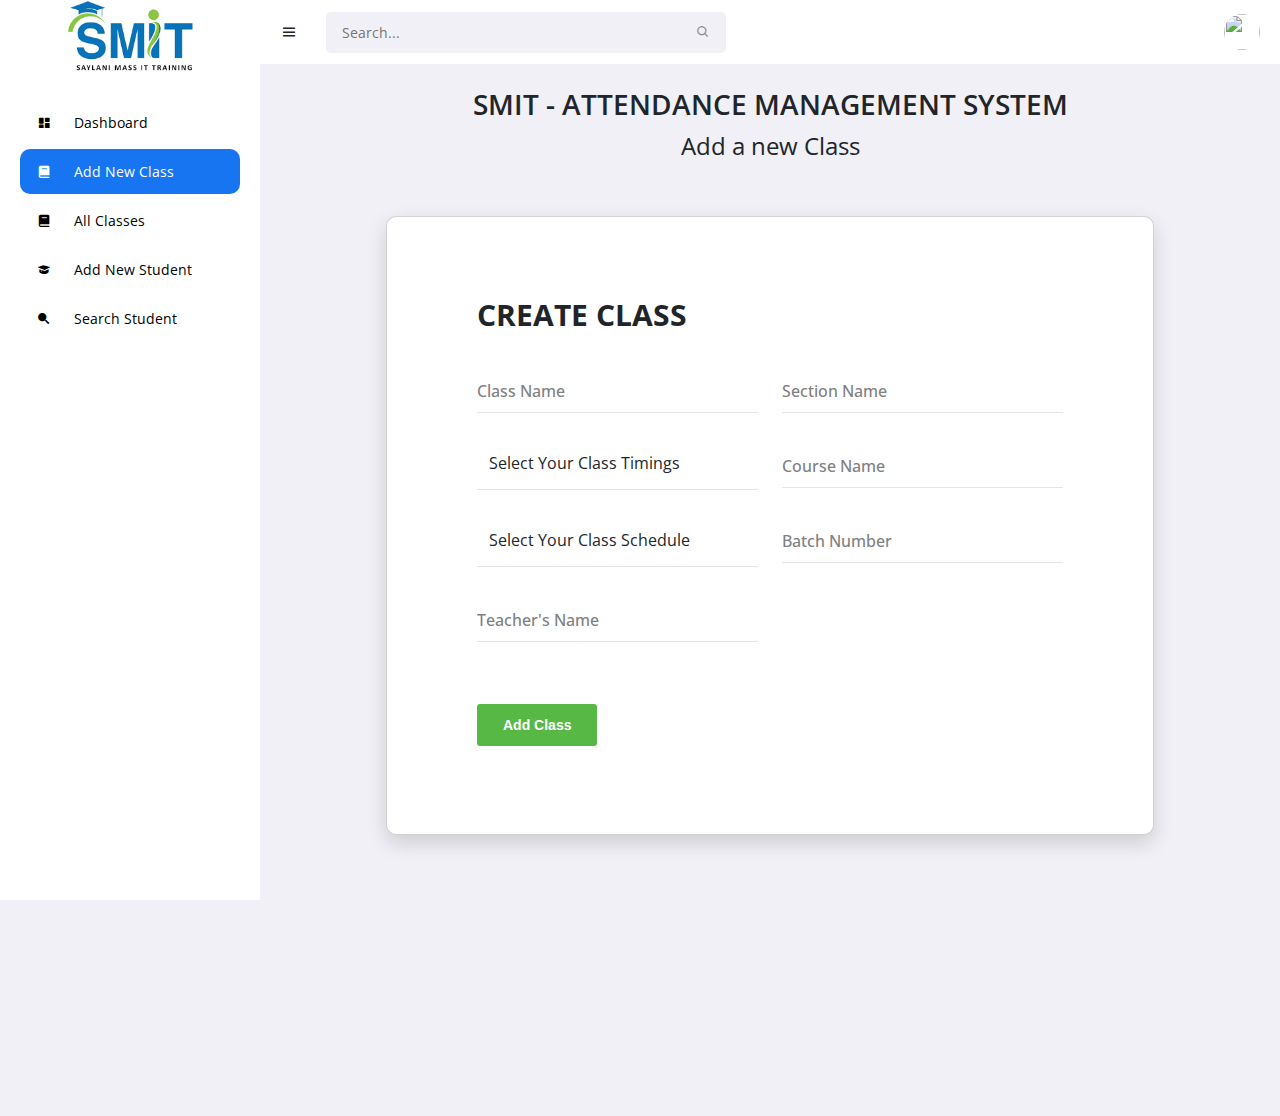
==== views/addClass/addClass.html @ 061c8e2e "last commit" ====
<!DOCTYPE html>
<html lang="en">

<head>
    <meta charset="UTF-8">
    <meta name="viewport" content="width=device-width, initial-scale=1.0">
    <link href='https://unpkg.com/boxicons@2.0.9/css/boxicons.min.css' rel='stylesheet'>
    <link href="https://cdn.jsdelivr.net/npm/bootstrap@5.2.2/dist/css/bootstrap.min.css" rel="stylesheet">
    <script src="https://unpkg.com/sweetalert/dist/sweetalert.min.js"></script>


    <link rel="stylesheet" href="addClass.css">

    <title>SMIT - Attendance Management System</title>
</head>

<body>

    <!-- SIDEBAR -->
    <section id="sidebar">
        <a href="#" class="brand"><img width="60%" class="img-fluid mx-auto my-auto" src="../../imgs/smit.png"
                alt=""></a>
        <ul class="side-menu">
            <li><a href="../dashboard/dashboard.html" class=""><i class='bx bxs-dashboard icon'></i> Dashboard</a></li>
            <li><a href="../addClass/addClass.html" class="active"><i class='bx bxs-book icon '></i> Add New Class</a>
            </li>
            <li><a href="../allClasses/allClasses.html" class=""><i class='bx bxs-book icon '></i> All Classes</a>

            <li><a href="../addStudent/addStudent.html"><i class='bx bxs-graduation icon'></i> Add New Student</a></li>
            <li><a href="#"><i class='bx bxs-search-alt-2 icon'></i> Search Student</a></li>
        </ul>
    </section>

    <!-- NAVBAR -->
    <section id="content">
        <!-- NAVBAR -->
        <nav>
            <i class='bx bx-menu toggle-sidebar'></i>
            <form action="#">
                <div class="form-group">
                    <input type="text" placeholder="Search...">
                    <i class='bx bx-search icon'></i>
                </div>
            </form>
            <div class="profile">
                <img src="https://img.icons8.com/office/40/null/guest-male--v1.png" alt="">
                <ul class="profile-link">
                    <li><a href="#"><i class='bx bxs-user-circle icon'></i> Profile</a></li>
                    <li><a href="#"><i class='bx bxs-cog'></i> Settings</a></li>
                    <li><a href="#" onclick="logout()"><i class='bx bxs-log-out-circle'></i> Logout</a></li>
                </ul>
            </div>
        </nav>
        <!-- NAVBAR -->

        <!-- MAIN -->
        <main>
            <h1 class="title text-center">SMIT - Attendance Management System</h1>
            <h3 class="text-center">Add a new Class</h3>
            <div class="info-data">

            </div>

        </main>
        <section>
            <div class="page-wrapper bg-red p-t-180 p-b-100 font-robo">
                <div class="wrapper wrapper--w960">
                    <div class="card card-2">
                        <div class="card-body">
                            <h2 class="title">Create Class</h2>
                            <form>
                                <div class="row">
                                    <div class="col-lg-6">
                                        <div class="input-group">
                                            <input class="input--style-2" type="text" placeholder="Class Name"
                                                id="class-name">
                                        </div>
                                        <div class="input-group">
                                            <select class="form-control mb-2 border-0" id="class-timings">
                                                <option class="hidden" selected disabled>Select Your Class Timings
                                                </option>
                                                <option value="9to11">9am to 11am</option>
                                                <option value="11to1">11am to 1pm</option>
                                            </select>
                                        </div>
                                        <div class="input-group">
                                            <select class="form-control mb-2 border-0" id="class-schedule">
                                                <option class="hidden" selected disabled>Select Your Class Schedule
                                                </option>
                                                <option value="MWF">MWF (Monday, Wednesday, Friday)</option>
                                                <option value="TTS">TTS (Tuesday, Thursday, Saturday)</option>
                                            </select>
                                        </div>
                                        <div class="input-group text-center">
                                            <input class="input--style-2" type="text" placeholder="Teacher's Name"
                                                id="teacher-name">
                                        </div>
                            
                                    </div>
                                    <div class="col-lg-6">
                                        <div class="input-group">
                                            <input class="input--style-2" type="text" placeholder="Section Name" id="section-name">
                                        </div>
                                        <div class="input-group">
                                            <input class="input--style-2" type="text" placeholder="Course Name" id="course-name">
                                        </div>
                                        <div class="input-group">
                                            <input class="input--style-2" type="text" placeholder="Batch Number"
                                                id="batch-number">
                                        </div>
                                        
                                    </div>
                                </div>

                            </form>
                            <div class="p-t-30">
                                <button onclick="addClass()" class="btn btn--radius btn--green">Add Class</button>
                            </div>
                        </div>
                    </div>
                </div>
            </div>
        </section>
        <!-- MAIN -->
    </section>
    <!-- NAVBAR -->

    <script type="module" src="addClass.js"></script>
    <script type="module" src="../../config/firebase.js"></script>
</body>

</html>
---- views/addClass/addClass.css ----
@import url('https://fonts.googleapis.com/css2?family=Open+Sans:wght@400;500;600;700&display=swap');

* {
	font-family: 'Open Sans', sans-serif;
	margin: 0;
	padding: 0;
	box-sizing: border-box;
}

:root {
	--grey: #F1F0F6;
	--dark-grey: #8D8D8D;
	--light: #fff;
	--dark: #000;
	--green: #81D43A;
	--light-green: #E3FFCB;
	--blue: #1775F1;
	--light-blue: #D0E4FF;
	--dark-blue: #0C5FCD;
	--red: #FC3B56;
}

html {
	overflow-x: hidden;
}

body {
	background: var(--grey);
	overflow-x: hidden;
}

a {
	text-decoration: none;
}

li {
	list-style: none;
}







/* SIDEBAR */
#sidebar {
	position: fixed;
	max-width: 260px;
	width: 100%;
	background: var(--light);
	top: 0;
	left: 0;
	height: 100%;
	overflow-y: auto;
	scrollbar-width: none;
	transition: all .3s ease;
	z-index: 200;
}
#sidebar.hide {
	max-width: 60px;
}
#sidebar.hide:hover {
	max-width: 260px;
}
#sidebar::-webkit-scrollbar {
	display: none;
}
#sidebar .brand {
	font-size: 24px;
	display: flex;
	align-items: center;
	height: 64px;
	font-weight: 700;
	color: var(--blue);
	position: sticky;
	top: 0;
	left: 0;
	z-index: 100;
	background: var(--light);
	transition: all .3s ease;
	padding: 0 6px;
}
#sidebar .icon {
	min-width: 48px;
	display: flex;
	justify-content: center;
	align-items: center;
	margin-right: 6px;
}
#sidebar .icon-right {
	margin-left: auto;
	transition: all .3s ease;
}
#sidebar .side-menu {
	margin: 36px 0;
	padding: 0 20px;
	transition: all .3s ease;
}
#sidebar.hide .side-menu {
	padding: 0 6px;
}
#sidebar.hide:hover .side-menu {
	padding: 0 20px;
}
#sidebar .side-menu a {
	display: flex;
	align-items: center;
	font-size: 14px;
	color: var(--dark);
	padding: 12px 16px 12px 0;
	transition: all .3s ease;
	border-radius: 10px;
	margin: 4px 0;
	white-space: nowrap;
}
#sidebar .side-menu > li > a:hover {
	background: var(--grey);
}
#sidebar .side-menu > li > a.active .icon-right {
	transform: rotateZ(90deg);
}
#sidebar .side-menu > li > a.active,
#sidebar .side-menu > li > a.active:hover {
	background: var(--blue);
	color: var(--light);
}
#sidebar .divider {
	margin-top: 24px;
	font-size: 12px;
	text-transform: uppercase;
	font-weight: 700;
	color: var(--dark-grey);
	transition: all .3s ease;
	white-space: nowrap;
}
#sidebar.hide:hover .divider {
	text-align: left;
}
#sidebar.hide .divider {
	text-align: center;
}
#sidebar .side-dropdown {
	padding-left: 54px;
	max-height: 0;
	overflow-y: hidden;
	transition: all .15s ease;
}
#sidebar .side-dropdown.show {
	max-height: 1000px;
}
#sidebar .side-dropdown a:hover {
	color: var(--blue);
}
#sidebar .ads {
	width: 100%;
	padding: 20px;
}
#sidebar.hide .ads {
	display: none;
}
#sidebar.hide:hover .ads {
	display: block;
}
#sidebar .ads .wrapper {
	background: var(--grey);
	padding: 20px;
	border-radius: 10px;
}
#sidebar .btn-upgrade {
	font-size: 14px;
	display: flex;
	justify-content: center;
	align-items: center;
	padding: 12px 0;
	color: var(--light);
	background: var(--blue);
	transition: all .3s ease;
	border-radius: 5px;
	font-weight: 600;
	margin-bottom: 12px;
}
#sidebar .btn-upgrade:hover {
	background: var(--dark-blue);
}
#sidebar .ads .wrapper p {
	font-size: 12px;
	color: var(--dark-grey);
	text-align: center;
}
#sidebar .ads .wrapper p span {
	font-weight: 700;
}
/* SIDEBAR */





/* CONTENT */
#content {
	position: relative;
	width: calc(100% - 260px);
	left: 260px;
	transition: all .3s ease;
}
#sidebar.hide + #content {
	width: calc(100% - 60px);
	left: 60px;
}
/* NAVBAR */
nav {
	background: var(--light);
	height: 64px;
	padding: 0 20px;
	display: flex;
	align-items: center;
	grid-gap: 28px;
	position: sticky;
	top: 0;
	left: 0;
	z-index: 100;
}
nav .toggle-sidebar {
	font-size: 18px;
	cursor: pointer;
}
nav form {
	max-width: 400px;
	width: 100%;
	margin-right: auto;
}
nav .form-group {
	position: relative;
}
nav .form-group input {
	width: 100%;
	background: var(--grey);
	border-radius: 5px;
	border: none;
	outline: none;
	padding: 10px 36px 10px 16px;
	transition: all .3s ease;
}
nav .form-group input:focus {
	box-shadow: 0 0 0 1px var(--blue), 0 0 0 4px var(--light-blue);
}
nav .form-group .icon {
	position: absolute;
	top: 50%;
	transform: translateY(-50%);
	right: 16px;
	color: var(--dark-grey);
}
nav .nav-link {
	position: relative;
}
nav .nav-link .icon {
	font-size: 18px;
	color: var(--dark);
}
nav .nav-link .badge {
	position: absolute;
	top: -12px;
	right: -12px;
	width: 20px;
	height: 20px;
	border-radius: 50%;
	border: 2px solid var(--light);
	background: var(--red);
	display: flex;
	justify-content: center;
	align-items: center;
	color: var(--light);
	font-size: 10px;
	font-weight: 700;
}
nav .divider {
	width: 1px;
	background: var(--grey);
	height: 12px;
	display: block;
}
nav .profile {
	position: relative;
}
nav .profile img {
	width: 36px;
	height: 36px;
	border-radius: 50%;
	object-fit: cover;
	cursor: pointer;
}
nav .profile .profile-link {
	position: absolute;
	top: calc(100% + 10px);
	right: 0;
	background: var(--light);
	padding: 10px 0;
	box-shadow: 4px 4px 16px rgba(0, 0, 0, .1);
	border-radius: 10px;
	width: 160px;
	opacity: 0;
	pointer-events: none;
	transition: all .3s ease;
}
nav .profile .profile-link.show {
	opacity: 1;
	pointer-events: visible;
	top: 100%;
}
nav .profile .profile-link a {
	padding: 10px 16px;
	display: flex;
	grid-gap: 10px;
	font-size: 14px;
	color: var(--dark);
	align-items: center;
	transition: all .3s ease;
}
nav .profile .profile-link a:hover {
	background: var(--grey);
}
/* NAVBAR */



/* MAIN */
main {
	width: 100%;
	padding: 24px 20px 20px 20px;
}
main .title {
	font-size: 28px;
	font-weight: 600;
	margin-bottom: 10px;
}
main .breadcrumbs {
	display: flex;
	grid-gap: 6px;
}
main .breadcrumbs li,
main .breadcrumbs li a {
	font-size: 14px;
}
main .breadcrumbs li a {
	color: var(--blue);
}
main .breadcrumbs li a.active,
main .breadcrumbs li.divider {
	color: var(--dark-grey);
	pointer-events: none;
}
main .info-data {
	margin-top: 36px;
	display: grid;
	grid-template-columns: repeat(auto-fit, minmax(240px, 1fr));
	grid-gap: 20px;
}
main .info-data .card {
	padding: 20px;
	border-radius: 10px;
	background: var(--light);
	box-shadow: 4px 4px 16px rgba(0, 0, 0, .05);
}
main .card .head {
	display: flex;
	justify-content: space-between;
	align-items: flex-start;
}
main .card .head h2 {
	font-size: 24px;
	font-weight: 600;
}
main .card .head p {
	font-size: 14px;
}
main .card .head .icon {
	font-size: 20px;
	color: var(--green);
}
main .card .head .icon.down {
	color: var(--red);
}
main .card .progress {
	display: block;
	margin-top: 24px;
	height: 10px;
	width: 100%;
	border-radius: 10px;
	background: var(--grey);
	overflow-y: hidden;
	position: relative;
	margin-bottom: 4px;
}
main .card .progress::before {
	content: '';
	position: absolute;
	top: 0;
	left: 0;
	height: 100%;
	background: var(--blue);
	width: var(--value);
}
main .card .label {
	font-size: 14px;
	font-weight: 700;
}
main .data {
	display: flex;
	grid-gap: 20px;
	margin-top: 20px;
	flex-wrap: wrap;
}
main .data .content-data {
	flex-grow: 1;
	flex-basis: 400px;
	padding: 20px;
	background: var(--light);
	border-radius: 10px;
	box-shadow: 4px 4px 16px rgba(0, 0, 0, .1);
}
main .content-data .head {
	display: flex;
	justify-content: space-between;
	align-items: center;
	margin-bottom: 24px;
}
main .content-data .head h3 {
	font-size: 20px;
	font-weight: 600;
}
main .content-data .head .menu {
	position: relative;
	display: flex;
	justify-content: center;
	align-items: center;
}
main .content-data .head .menu .icon {
	cursor: pointer;
}
main .content-data .head .menu-link {
	position: absolute;
	top: calc(100% + 10px);
	right: 0;
	width: 140px;
	background: var(--light);
	border-radius: 10px;
	box-shadow: 4px 4px 16px rgba(0, 0, 0, .1);
	padding: 10px 0;
	z-index: 100;
	opacity: 0;
	pointer-events: none;
	transition: all .3s ease;
}
main .content-data .head .menu-link.show {
	top: 100%;
	opacity: 1;
	pointer-events: visible;
}
main .content-data .head .menu-link a {
	display: block;
	padding: 6px 16px;
	font-size: 14px;
	color: var(--dark);
	transition: all .3s ease;
}
main .content-data .head .menu-link a:hover {
	background: var(--grey);
}
main .content-data .chart {
	width: 100%;
	max-width: 100%;
	overflow-x: auto;
	scrollbar-width: none;
}
main .content-data .chart::-webkit-scrollbar {
	display: none;
}

main .chat-box {
	width: 100%;
	max-height: 360px;
	overflow-y: auto;
	scrollbar-width: none;
}
main .chat-box::-webkit-scrollbar {
	display: none;
}
main .chat-box .day {
	text-align: center;
	margin-bottom: 10px;
}
main .chat-box .day span {
	display: inline-block;
	padding: 6px 12px;
	border-radius: 20px;
	background: var(--light-blue);
	color: var(--blue);
	font-size: 12px;
	font-weight: 600;
}
main .chat-box .msg img {
	width: 28px;
	height: 28px;
	border-radius: 50%;
	object-fit: cover;
}
main .chat-box .msg {
	display: flex;
	grid-gap: 6px;
	align-items: flex-start;
}
main .chat-box .profile .username {
	font-size: 14px;
	font-weight: 600;
	display: inline-block;
	margin-right: 6px;
}
main .chat-box .profile .time {
	font-size: 12px;
	color: var(--dark-grey);
}
main .chat-box .chat p {
	font-size: 14px;
	padding: 6px 10px;
	display: inline-block;
	max-width: 400px;
	line-height: 150%;
}
main .chat-box .msg:not(.me) .chat p {
	border-radius: 0 5px 5px 5px;
	background: var(--blue);
	color: var(--light);
}
main .chat-box .msg.me {
	justify-content: flex-end;
}
main .chat-box .msg.me .profile {
	text-align: right;
}
main .chat-box .msg.me p {
	background: var(--grey);
	border-radius: 5px 0 5px 5px;
}
main form {
	margin-top: 6px;
}
main .form-group {
	width: 100%;
	display: flex;
	grid-gap: 10px;
}
main .form-group input {
	flex-grow: 1;
	padding: 10px 16px;
	border-radius: 5px;
	outline: none;
	background: var(--grey);
	border: none;
	transition: all .3s ease;
	width: 100%;
}
main .form-group input:focus {
	box-shadow: 0 0 0 1px var(--blue), 0 0 0 4px var(--light-blue);
}
main .btn-send {
	padding: 0 16px;
	background: var(--blue);
	border-radius: 5px;
	color: var(--light);
	cursor: pointer;
	border: none;
	transition: all .3s ease;
}
main .btn-send:hover {
	background: var(--dark-blue);
}



@media screen and (max-width: 768px) {
	#content {
		position: relative;
		width: calc(100% - 60px);
		transition: all .3s ease;
	}
	nav .nav-link,
	nav .divider {
		display: none;
	}
}


/* ==========================================================================
   #FONT
   ========================================================================== */
   .font-robo {
    font-family: "Roboto", "Arial", "Helvetica Neue", sans-serif;
  }
  
  /* ==========================================================================
     #GRID
     ========================================================================== */
  .row {
    display: -webkit-box;
    display: -webkit-flex;
    display: -moz-box;
    display: -ms-flexbox;
    display: flex;
    -webkit-flex-wrap: wrap;
    -ms-flex-wrap: wrap;
    flex-wrap: wrap;
  }
  
  .row-space {
    -webkit-box-pack: justify;
    -webkit-justify-content: space-between;
    -moz-box-pack: justify;
    -ms-flex-pack: justify;
    justify-content: space-between;
  }
  
  .col-2 {
    width: -webkit-calc((100% - 60px) / 2);
    width: -moz-calc((100% - 60px) / 2);
    width: calc((100% - 60px) / 2);
  }
  
  @media (max-width: 767px) {
    .col-2 {
      width: 100%;
    }
  }
  
  /* ==========================================================================
     #BOX-SIZING
     ========================================================================== */
  /**
   * More sensible default box-sizing:
   * css-tricks.com/inheriting-box-sizing-probably-slightly-better-best-practice
   */
  html {
    -webkit-box-sizing: border-box;
    -moz-box-sizing: border-box;
    box-sizing: border-box;
  }
  
  * {
    padding: 0;
    margin: 0;
  }
  
  *, *:before, *:after {
    -webkit-box-sizing: inherit;
    -moz-box-sizing: inherit;
    box-sizing: inherit;
  }
  
  /* ==========================================================================
     #RESET
     ========================================================================== */
  /**
   * A very simple reset that sits on top of Normalize.css.
   */
  body,
  h1, h2, h3, h4, h5, h6,
  blockquote, p, pre,
  dl, dd, ol, ul,
  figure,
  hr,
  fieldset, legend {
    margin: 0;
    padding: 0;
  }
  
  /**
   * Remove trailing margins from nested lists.
   */
  li > ol,
  li > ul {
    margin-bottom: 0;
  }
  
  /**
   * Remove default table spacing.
   */
  table {
    border-collapse: collapse;
    border-spacing: 0;
  }
  
  /**
   * 1. Reset Chrome and Firefox behaviour which sets a `min-width: min-content;`
   *    on fieldsets.
   */
  fieldset {
    min-width: 0;
    /* [1] */
    border: 0;
  }
  
  button {
    outline: none;
    background: none;
    border: none;
  }
  
  /* ==========================================================================
     #PAGE WRAPPER
     ========================================================================== */
  .page-wrapper {
    min-height: 100vh;
  }
  
  body {
    font-family: "Roboto", "Arial", "Helvetica Neue", sans-serif;
    font-weight: 400;
    font-size: 14px;
  }
  
  h1, h2, h3, h4, h5, h6 {
    font-weight: 400;
  }
  
  h1 {
    font-size: 36px;
  }
  
  h2 {
    font-size: 30px;
  }
  
  h3 {
    font-size: 24px;
  }
  
  h4 {
    font-size: 18px;
  }
  
  h5 {
    font-size: 15px;
  }
  
  h6 {
    font-size: 13px;
  }
  
  /* ==========================================================================
     #BACKGROUND
     ========================================================================== */
 
  
  /* ==========================================================================
     #SPACING
     ========================================================================== */
  .p-t-100 {
    padding-top: 100px;
  }
  
  
  .p-t-20 {
    padding-top: 20px;
  }
  
  .p-t-30 {
    padding-top: 30px;
  }
  
  .p-b-100 {
    padding-bottom: 100px;
  }
  
  /* ==========================================================================
     #WRAPPER
     ========================================================================== */
  .wrapper {
    margin: 0 auto;
    display: flex;
    justify-content: center;
  }
  
  .wrapper--w960 {
    max-width: 960px;
  }
  
  .wrapper--w680 {
    max-width: 680px;
  }
  
  /* ==========================================================================
     #BUTTON
     ========================================================================== */
  .btn {
    line-height: 40px;
    display: inline-block;
    padding: 0 25px;
    cursor: pointer;
    color: #fff;
    font-family: "Roboto", "Arial", "Helvetica Neue", sans-serif;
    -webkit-transition: all 0.4s ease;
    -o-transition: all 0.4s ease;
    -moz-transition: all 0.4s ease;
    transition: all 0.4s ease;
    font-size: 14px;
    font-weight: 700;
  }
  
  .btn--radius {
    -webkit-border-radius: 3px;
    -moz-border-radius: 3px;
    border-radius: 3px;
  }
  
  .btn--green {
    background: #57b846;
  }
  
  .btn--green:hover {
    background: #4dae3c;
  }
  
  /* ==========================================================================
     #DATE PICKER
     ========================================================================== */
  td.active {
    background-color: #2c6ed5;
  }
  
  input[type="date" i] {
    padding: 14px;
  }
  
  .table-condensed td, .table-condensed th {
    font-size: 14px;
    font-family: "Roboto", "Arial", "Helvetica Neue", sans-serif;
    font-weight: 400;
  }
  
  .daterangepicker td {
    width: 40px;
    height: 30px;
  }
  
  .daterangepicker {
    border: none;
    -webkit-box-shadow: 0px 8px 20px 0px rgba(0, 0, 0, 0.15);
    -moz-box-shadow: 0px 8px 20px 0px rgba(0, 0, 0, 0.15);
    box-shadow: 0px 8px 20px 0px rgba(0, 0, 0, 0.15);
    display: none;
    border: 1px solid #e0e0e0;
    margin-top: 5px;
  }
  
  .daterangepicker::after, .daterangepicker::before {
    display: none;
  }
  
  .daterangepicker thead tr th {
    padding: 10px 0;
  }
  
  .daterangepicker .table-condensed th select {
    border: 1px solid #ccc;
    -webkit-border-radius: 3px;
    -moz-border-radius: 3px;
    border-radius: 3px;
    font-size: 14px;
    padding: 5px;
    outline: none;
  }
  
  /* ==========================================================================
     #FORM
     ========================================================================== */
  input {
    outline: none;
    margin: 0;
    border: none;
    -webkit-box-shadow: none;
    -moz-box-shadow: none;
    box-shadow: none;
    width: 100%;
    font-size: 14px;
    font-family: inherit;
  }
  
  /* input group 1 */
  /* end input group 1 */
  .input-group {
    position: relative;
    margin-bottom: 32px;
    border-bottom: 1px solid #e5e5e5;
  }
  
  .input-icon {
    position: absolute;
    font-size: 18px;
    color: #ccc;
    right: 8px;
    top: 50%;
    -webkit-transform: translateY(-50%);
    -moz-transform: translateY(-50%);
    -ms-transform: translateY(-50%);
    -o-transform: translateY(-50%);
    transform: translateY(-50%);
    cursor: pointer;
  }
  
  .input--style-2 {
    padding: 9px 0;
    color: #666;
    font-size: 16px;
    font-weight: 500;
  }
  
  .input--style-2::-webkit-input-placeholder {
    /* WebKit, Blink, Edge */
    color: #808080;
  }
  
  .input--style-2:-moz-placeholder {
    /* Mozilla Firefox 4 to 18 */
    color: #808080;
    opacity: 1;
  }
  
  .input--style-2::-moz-placeholder {
    /* Mozilla Firefox 19+ */
    color: #808080;
    opacity: 1;
  }
  
  .input--style-2:-ms-input-placeholder {
    /* Internet Explorer 10-11 */
    color: #808080;
  }
  
  .input--style-2:-ms-input-placeholder {
    /* Microsoft Edge */
    color: #808080;
  }
  
  /* ==========================================================================
     #SELECT2
     ========================================================================== */
  .select--no-search .select2-search {
    display: none !important;
  }
  
  .rs-select2 .select2-container {
    width: 100% !important;
    outline: none;
  }
  
  .rs-select2 .select2-container .select2-selection--single {
    outline: none;
    border: none;
    height: 36px;
  }
  
  .rs-select2 .select2-container .select2-selection--single .select2-selection__rendered {
    line-height: 36px;
    padding-left: 0;
    color: #808080;
    font-size: 16px;
    font-family: inherit;
    font-weight: 500;
  }
  
  .rs-select2 .select2-container .select2-selection--single .select2-selection__arrow {
    height: 34px;
    right: 4px;
    display: -webkit-box;
    display: -webkit-flex;
    display: -moz-box;
    display: -ms-flexbox;
    display: flex;
    -webkit-box-pack: center;
    -webkit-justify-content: center;
    -moz-box-pack: center;
    -ms-flex-pack: center;
    justify-content: center;
    -webkit-box-align: center;
    -webkit-align-items: center;
    -moz-box-align: center;
    -ms-flex-align: center;
    align-items: center;
  }
  
  .rs-select2 .select2-container .select2-selection--single .select2-selection__arrow b {
    display: none;
  }
  
  .rs-select2 .select2-container .select2-selection--single .select2-selection__arrow:after {
    font-family: "Material-Design-Iconic-Font";
    content: '\f2f9';
    font-size: 18px;
    color: #ccc;
    -webkit-transition: all 0.4s ease;
    -o-transition: all 0.4s ease;
    -moz-transition: all 0.4s ease;
    transition: all 0.4s ease;
  }
  
  .rs-select2 .select2-container.select2-container--open .select2-selection--single .select2-selection__arrow::after {
    -webkit-transform: rotate(-180deg);
    -moz-transform: rotate(-180deg);
    -ms-transform: rotate(-180deg);
    -o-transform: rotate(-180deg);
    transform: rotate(-180deg);
  }
  
  .select2-container--open .select2-dropdown--below {
    border: none;
    -webkit-border-radius: 3px;
    -moz-border-radius: 3px;
    border-radius: 3px;
    -webkit-box-shadow: 0px 8px 20px 0px rgba(0, 0, 0, 0.15);
    -moz-box-shadow: 0px 8px 20px 0px rgba(0, 0, 0, 0.15);
    box-shadow: 0px 8px 20px 0px rgba(0, 0, 0, 0.15);
    border: 1px solid #e0e0e0;
    margin-top: 5px;
    overflow: hidden;
  }
  
  /* ==========================================================================
     #TITLE
     ========================================================================== */
  
  .title {
    text-transform: uppercase;
    font-weight: 700;
    margin-bottom: 37px;
  }
  
  /* ==========================================================================
     #CARD
     ========================================================================== */
  .card {
    overflow: hidden;
    -webkit-border-radius: 3px;
    -moz-border-radius: 3px;
    border-radius: 3px;
    background: #fff;
  }
  
  .card-2 {
    -webkit-box-shadow: 0px 8px 20px 0px rgba(0, 0, 0, 0.15);
    -moz-box-shadow: 0px 8px 20px 0px rgba(0, 0, 0, 0.15);
    box-shadow: 0px 8px 20px 0px rgba(0, 0, 0, 0.15);
    -webkit-border-radius: 10px;
    -moz-border-radius: 10px;
    border-radius: 10px;
    width: 80%;
    display: table;
  }
  
  .card-2 .card-heading {
    background: url("../images/bg-heading-02.jpg") top left/cover no-repeat;
    width: 29.1%;
    display: table-cell;
  }
  
  .card-2 .card-body {
    display: table-cell;
    padding: 80px 90px;
    padding-bottom: 88px;
  }
  
  @media (max-width: 767px) {
    .card-2 {
      display: block;
    }
    .card-2 .card-heading {
      width: 100%;
      display: block;
      padding-top: 300px;
      background-position: left center;
    }
    .card-2 .card-body {
      display: block;
      padding: 60px 50px;
    }
  }
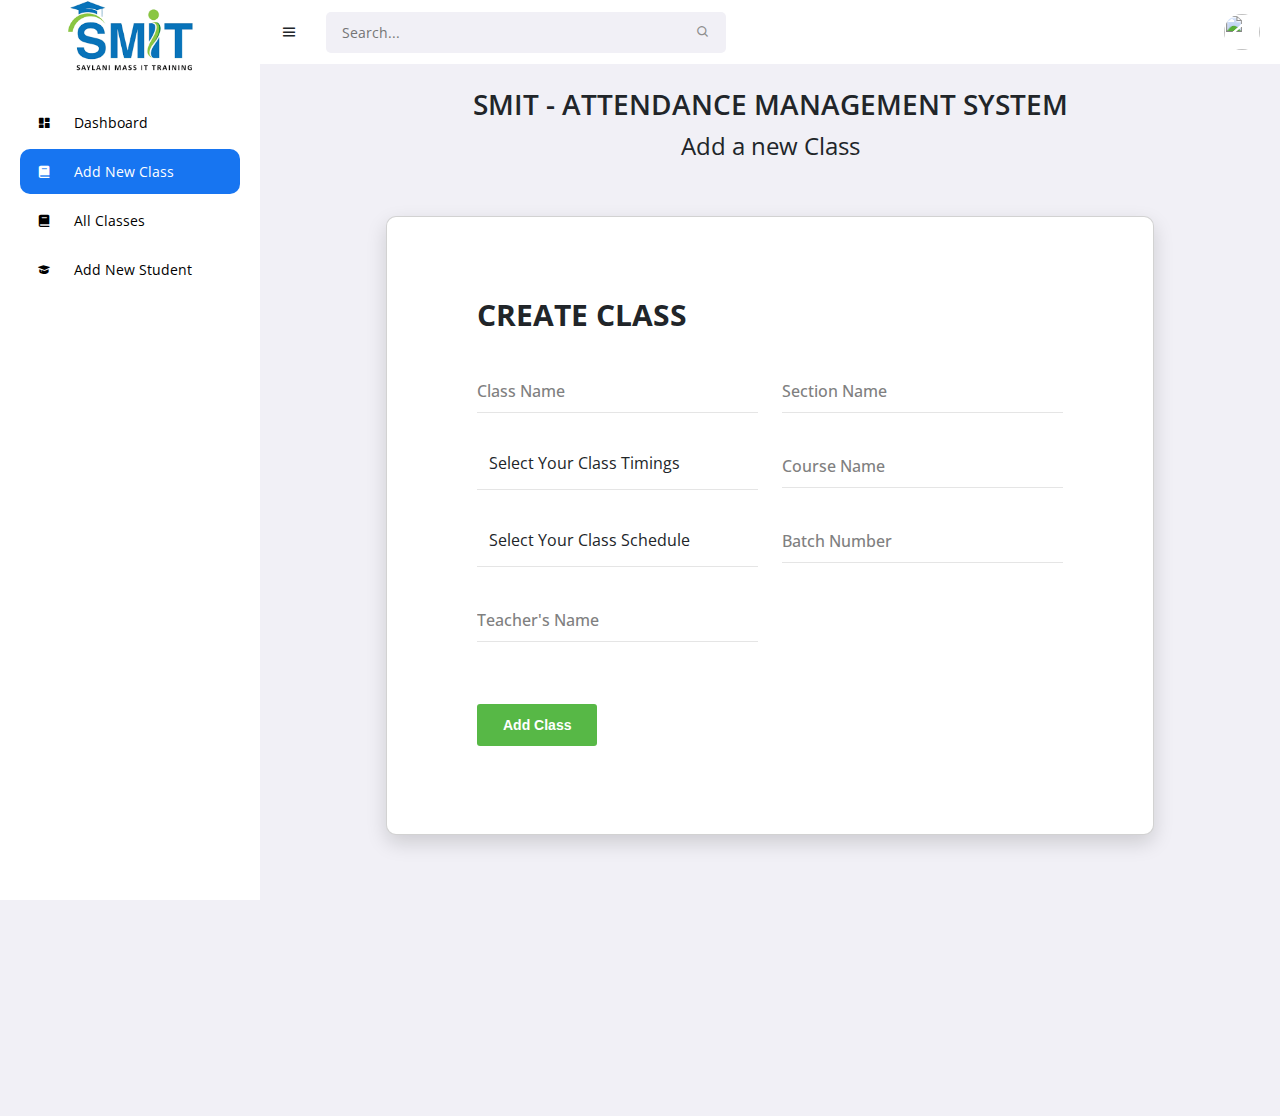
==== commit 9fb1d31a: "last commit" ====
--- a/views/addClass/addClass.html
+++ b/views/addClass/addClass.html
@@ -27,7 +27,7 @@
             <li><a href="../allClasses/allClasses.html" class=""><i class='bx bxs-book icon '></i> All Classes</a>
 
             <li><a href="../addStudent/addStudent.html"><i class='bx bxs-graduation icon'></i> Add New Student</a></li>
-            <li><a href="#"><i class='bx bxs-search-alt-2 icon'></i> Search Student</a></li>
+            <!-- <li><a href="../allClasses//"><i class='bx bxs-search-alt-2 icon'></i> All Classes</a></li> -->
         </ul>
     </section>
 
